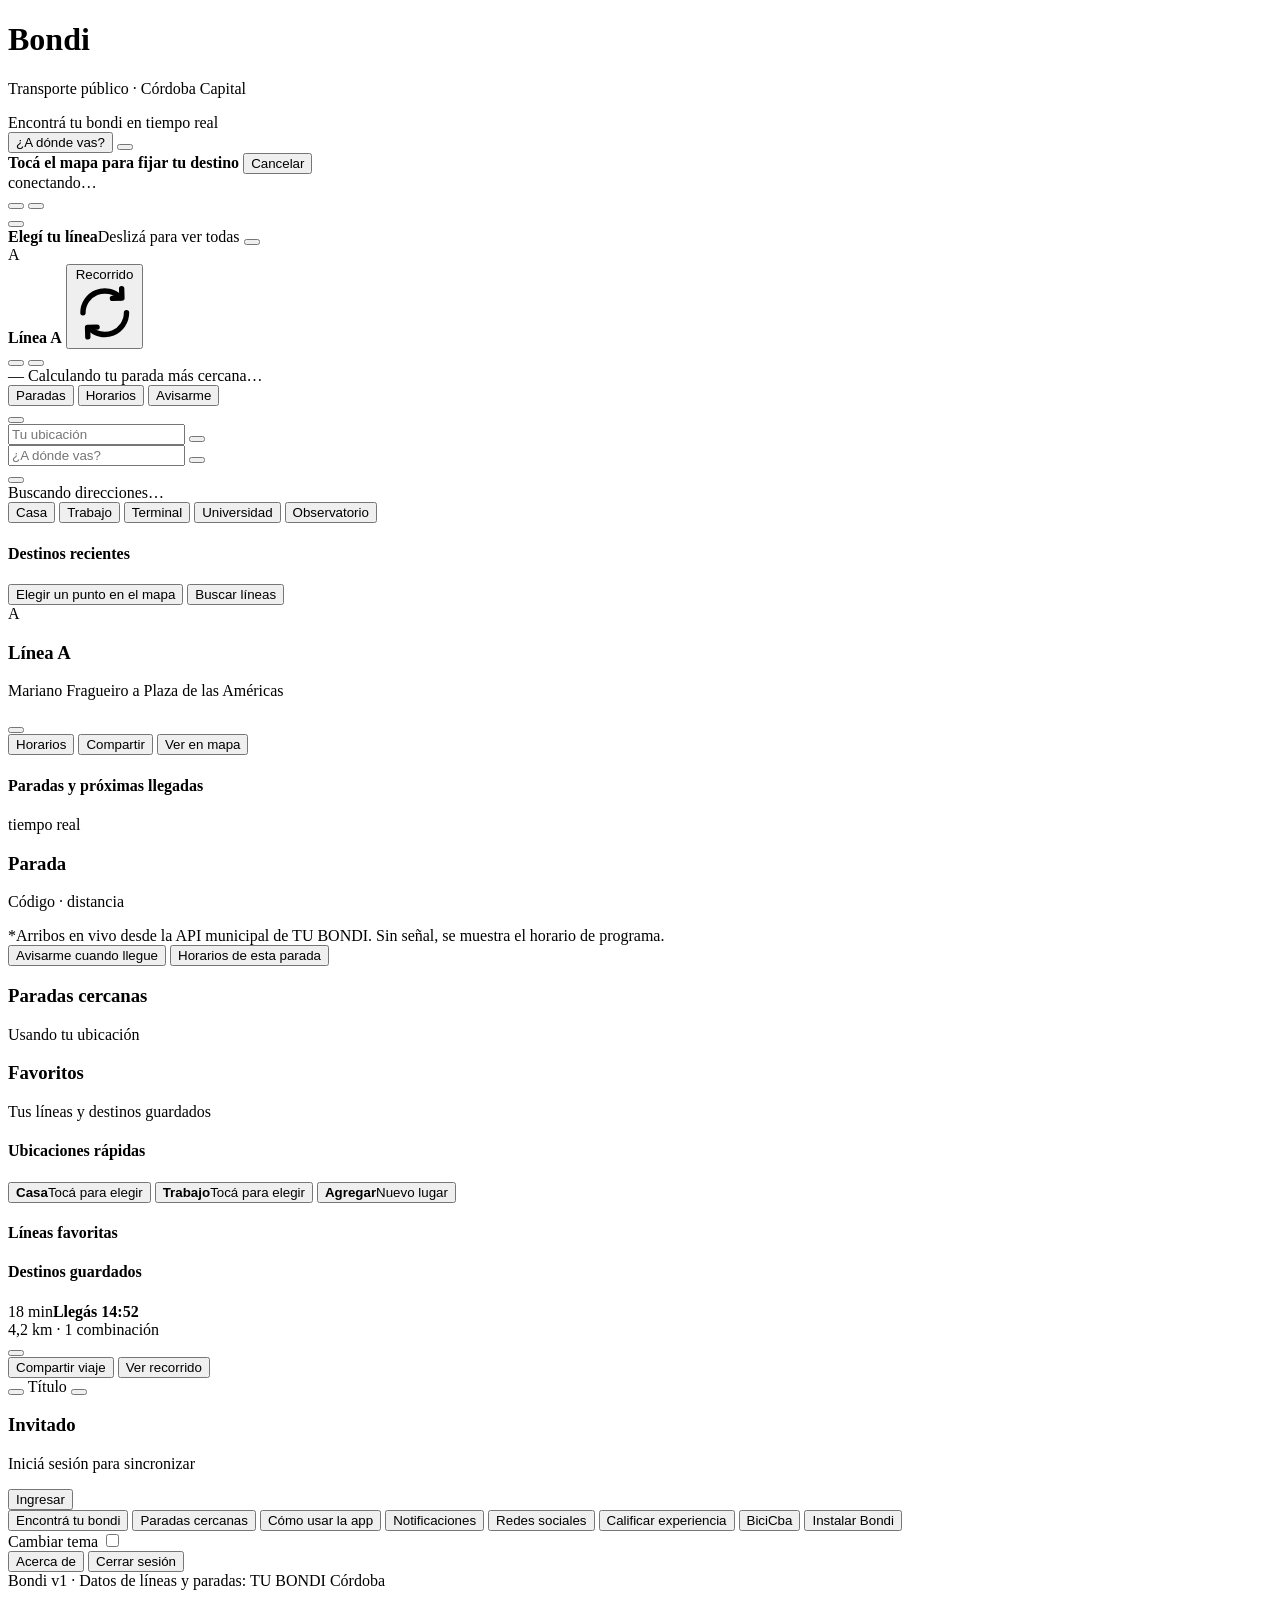
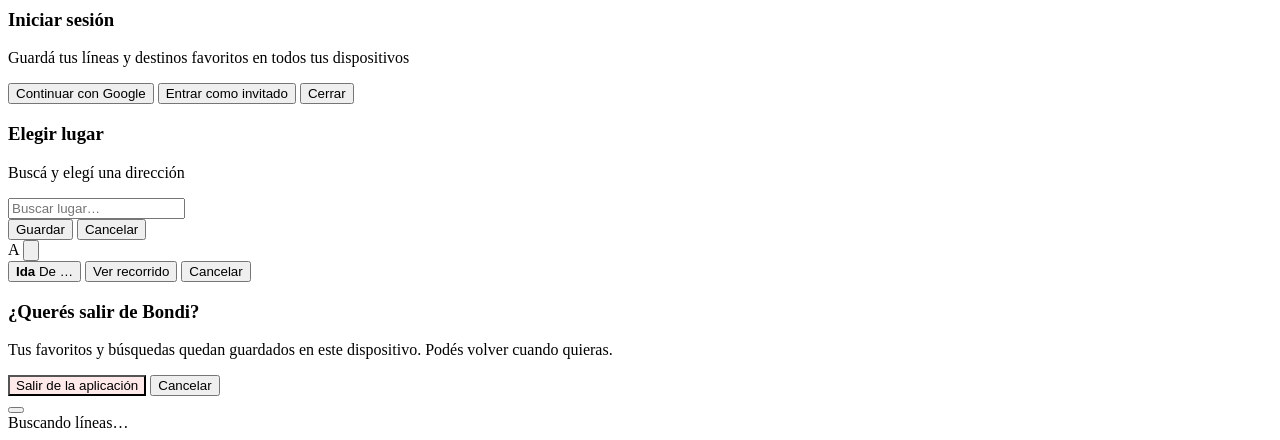
==== index.html @ bfb5b398 "feat: mejora claridad de recorridos en vivo y badge de estado" ====
<!DOCTYPE html>
<html lang="es">
<head>
<meta charset="utf-8">
<meta name="viewport" content="width=device-width,initial-scale=1,maximum-scale=1,user-scalable=no,viewport-fit=cover">
<meta name="theme-color" content="#33CCFF">
<meta name="description" content="Bondi · Transporte público de Córdoba Capital: líneas, paradas, próximos arribos, horarios y tráfico en tiempo real.">
<meta name="mobile-web-app-capable" content="yes">
<meta name="apple-mobile-web-app-capable" content="yes">
<meta name="apple-mobile-web-app-status-bar-style" content="black-translucent">
<title>Bondi · Transporte Público de Córdoba</title>
<link rel="icon" href="logo.svg" type="image/svg+xml">
<link rel="apple-touch-icon" href="icons/apple-touch-icon.png">
<link rel="manifest" href="manifest.webmanifest">
<link rel="preconnect" href="https://fonts.googleapis.com">
<link rel="preconnect" href="https://fonts.gstatic.com" crossorigin>
<link href="https://fonts.googleapis.com/css2?family=Poppins:ital,wght@0,400;0,500;0,600;0,700;1,500&display=swap" rel="stylesheet">
<link rel="stylesheet" href="vendor/leaflet.css">
<link rel="stylesheet" href="style.css?v=188">
</head>
<body>

<!-- ===================== SPLASH ===================== -->
<div id="splash">
  <div class="splash-in">
    <div class="splash-logo" id="splashLogo"></div>
    <h1>Bondi</h1>
    <p>Transporte público · Córdoba Capital</p>
    <div class="dots"><span></span><span></span><span></span></div>
  </div>
  <div class="splash-foot">Encontrá tu bondi en tiempo real</div>
</div>

<!-- ===================== APP ===================== -->
<div id="app" class="hidden">
  <div id="map"></div>

  <!-- barra superior -->
  <header id="topbar">
    <button id="searchPill" class="pill" type="button">
      <span class="ico" data-ico="search"></span>
      <span class="pill-txt">¿A dónde vas?</span>
      <span class="pill-mic ico" data-ico="mic"></span>
    </button>
    <button id="btnProfile" class="round-btn" type="button" aria-label="Perfil y menú"></button>
  </header>

  <!-- banner ETA / navegación -->
  <div id="etaBar" class="hidden"></div>
  <!-- banner de avisos de llegada (estilo Didi/Uber) -->
  <div id="watchBar" class="hidden" data-state="wait"></div>

  <!-- aviso: modo elegir punto en el mapa -->
  <div id="pickHint" class="hidden">
    <span class="ico" data-ico="pin"></span>
    <b>Tocá el mapa para fijar tu destino</b>
    <button id="pickCancel" type="button">Cancelar</button>
  </div>

  <!-- controles flotantes del mapa -->
  <div id="mapCtl">
    <div id="liveBadge" class="live-badge off" data-on="0" aria-live="polite"><span class="lb-dot"></span>conectando…</div>
    <button class="fab" id="btnLocate" type="button" title="Mi ubicación"><span class="ico" data-ico="locate"></span></button>
    <button class="fab" id="btnFav" type="button" title="Favoritos"><span class="ico" data-ico="heart"></span></button>
  </div>

  <!-- líneas -->
  <button id="linesFab" type="button" title="Líneas"><span class="ico" data-ico="bus"></span></button>

  <!-- tira flotante de líneas (circulitos desplazables) -->
  <div id="lineStrip" class="hidden">
    <div class="strip-top"><b>Elegí tu línea</b><span>Deslizá para ver todas</span>
      <button id="stripClose" type="button" title="Cerrar"><span class="ico" data-ico="close"></span></button>
    </div>
    <div class="strip-scroll" id="stripScroll"></div>
  </div>

  <!-- tarjeta chica del recorrido elegido -->
  <div id="lineCard" class="hidden">
    <div class="lcard-top">
      <span class="lcard-badge" id="lcBadge">A</span>
      <div class="lcard-txt">
        <b id="lcName">Línea A</b>
        <button class="lcard-dir" id="lcFlip" type="button" title="Cambiar el sentido del recorrido">
          <span id="lcDir">Recorrido</span>
          <svg class="flip-ico" viewBox="0 0 24 24" fill="none" stroke="currentColor" stroke-width="2.1" stroke-linecap="round" stroke-linejoin="round" aria-hidden="true"><path d="M20.5 12a8.5 8.5 0 0 1-14.6 5.9"/><path d="M3.5 12a8.5 8.5 0 0 1 14.6-5.9"/><polyline points="18.6 2.6 18.7 6.3 15 6.4"/><polyline points="5.4 21.4 5.3 17.7 9 17.6"/></svg>
        </button>
      </div>
      <div class="lcard-map" id="lcMap" aria-hidden="true"></div>
      <button class="star-btn" id="lcFav" type="button" title="Favorito"><span class="ico" data-ico="star"></span></button>
      <button class="lcard-x" id="lcClose" type="button" title="Cerrar"><span class="ico" data-ico="close"></span></button>
    </div>
    <div class="lcard-eta">
      <span class="eta-pill" id="lcEtaPill">—</span>
      <span id="lcEtaTxt">Calculando tu parada más cercana…</span>
    </div>
    <div class="lcard-acts">
      <button class="btn ghost" id="lcStops" type="button"><span class="ico" data-ico="stop"></span>Paradas</button>
      <button class="btn ghost" id="lcSched" type="button"><span class="ico" data-ico="clock"></span>Horarios</button>
      <button class="btn primary" id="lcWatch" type="button"><span class="ico" data-ico="bell"></span>Avisarme</button>
    </div>
  </div>

  <!-- panel de contenido a pantalla completa -->
  <div id="panel">
    <div id="panelBar">
      <button id="panelBack" type="button" title="Volver"><span class="ico" data-ico="back"></span></button>
    </div>
    <div id="views">

      <!-- ---------- BUSCAR (origen / destino) ---------- -->
      <div class="view hidden" id="v-search">
        <div class="ab-box">
          <div class="ab-rows">
            <div class="ab-row" data-k="a">
              <span class="ab-dot a"></span>
              <input id="inpA" type="text" autocomplete="off" placeholder="Tu ubicación" value="">
              <button class="ab-clear" type="button" data-clear="a"><span class="ico" data-ico="close"></span></button>
            </div>
            <div class="ab-row" data-k="b">
              <span class="ab-dot b"></span>
              <input id="inpB" type="text" autocomplete="off" placeholder="¿A dónde vas?">
              <button class="ab-clear" type="button" data-clear="b"><span class="ico" data-ico="close"></span></button>
            </div>
          </div>
          <button id="btnSwap" class="ab-swap" type="button" title="Invertir"><span class="ico" data-ico="swap"></span></button>
        </div>
        <div class="geo-status hidden" id="geoStatus"><i></i><span id="geoStatusTxt">Buscando direcciones…</span></div>
        <div class="quick-places" id="quickPlaces">
          <button type="button" class="qp" data-place="casa"><span class="qp-ico" data-ico="home"></span>Casa</button>
          <button type="button" class="qp" data-place="trabajo"><span class="qp-ico" data-ico="work"></span>Trabajo</button>
          <button type="button" class="qp" data-place="terminal"><span class="qp-ico" data-ico="bus"></span>Terminal</button>
          <button type="button" class="qp" data-place="univ"><span class="qp-ico" data-ico="school"></span>Universidad</button>
          <button type="button" class="qp" data-place="obs"><span class="qp-ico" data-ico="star"></span>Observatorio</button>
        </div>
        <div class="sec-h" id="searchListTitle"><h4>Destinos recientes</h4></div>
        <div class="list" id="searchList"></div>
        <div id="searchResults" class="results hidden"></div>
        <div class="search-foot">
          <button id="btnPickMap" class="btn soft wide" type="button"><span class="ico" data-ico="pin"></span>Elegir un punto en el mapa</button>
          <button id="btnDoSearch" class="btn primary big" type="button"><span class="ico" data-ico="search"></span>Buscar líneas</button>
        </div>
      </div>

      <!-- ---------- DETALLE DE LÍNEA ---------- -->
      <div class="view hidden" id="v-line">
        <div class="line-hero">
          <div class="line-badge big" id="lhBadge">A</div>
          <div class="line-hero-t">
            <h3 id="lhName">Línea A</h3>
            <p id="lhRoute">Mariano Fragueiro a Plaza de las Américas</p>
          </div>
          <button class="star-btn" id="lhFav" type="button"><span class="ico" data-ico="star"></span></button>
        </div>
        <div class="seg" id="lhSeg"></div>
        <div class="line-stats" id="lhStats"></div>
        <div class="line-actions">
          <button class="btn ghost" type="button" data-open="sched"><span class="ico" data-ico="clock"></span>Horarios</button>
          <button class="btn ghost" id="btnShareLine" type="button"><span class="ico" data-ico="share"></span>Compartir</button>
          <button class="btn ghost" id="btnCenterLine" type="button"><span class="ico" data-ico="locate"></span>Ver en mapa</button>
        </div>
        <div class="sec-h"><h4>Paradas y próximas llegadas</h4><span class="hint" id="lhHint">tiempo real</span></div>
        <div class="list" id="lhStops"></div>
      </div>

      <!-- ---------- PRÓXIMOS ARRIBOS / PARADA ---------- -->
      <div class="view hidden" id="v-stop">
        <div class="stop-hero">
          <div class="stop-ico" data-ico="stop"></div>
          <div><h3 id="stopName">Parada</h3><p id="stopMeta">Código · distancia</p></div>
        </div>
        <div class="list" id="stopArrivals"></div>
        <div class="note">*Arribos en vivo desde la API municipal de TU BONDI. Sin señal, se muestra el horario de programa.</div>
        <div class="line-actions">
          <button class="btn primary" id="btnWatchStop" type="button"><span class="ico" data-ico="bell"></span>Avisarme cuando llegue</button>
          <button class="btn ghost" id="btnStopSched" type="button"><span class="ico" data-ico="clock"></span>Horarios de esta parada</button>
        </div>
      </div>

      <!-- ---------- CERCA MÍO ---------- -->
      <div class="view hidden" id="v-nearby">
        <div class="view-head">
          <div class="vh-title"><span class="ico" data-ico="locate"></span><h3>Paradas cercanas</h3></div>
          <p class="sub" id="nearbySub">Usando tu ubicación</p>
        </div>
        <div class="list" id="nearbyList"></div>
      </div>

      <!-- ---------- FAVORITOS ---------- -->
      <div class="view hidden" id="v-fav">
        <div class="view-head">
          <div class="vh-title"><span class="ico" data-ico="heart"></span><h3>Favoritos</h3></div>
          <p class="sub">Tus líneas y destinos guardados</p>
        </div>
        <div class="sec-h"><h4>Ubicaciones rápidas</h4></div>
        <div class="spots" id="favSpots">
          <button class="spot" type="button" data-spot="casa">
            <span class="sp-ico" data-ico="home"></span><b>Casa</b><span id="spotCasaTxt">Tocá para elegir</span>
          </button>
          <button class="spot" type="button" data-spot="trabajo">
            <span class="sp-ico" data-ico="work"></span><b>Trabajo</b><span id="spotTrabajoTxt">Tocá para elegir</span>
          </button>
          <button class="spot add" type="button" data-spot="add">
            <span class="sp-ico" data-ico="plus"></span><b>Agregar</b><span>Nuevo lugar</span>
          </button>
        </div>
        <div class="sec-h"><h4>Líneas favoritas</h4></div>
        <div class="list" id="favLines"></div>
        <div class="sec-h"><h4>Destinos guardados</h4></div>
        <div class="list" id="favPlaces"></div>
      </div>

      <!-- ---------- NAVEGACIÓN / INDICACIONES ---------- -->
      <div class="view hidden" id="v-trip">
        <div class="trip-hero">
          <div class="trip-eta"><span id="tripEta">18 min</span><b id="tripClock">Llegás 14:52</b></div>
          <div class="trip-meta" id="tripMeta">4,2 km · 1 combinación</div>
          <button class="trip-close" id="btnEndTrip" type="button"><span class="ico" data-ico="close"></span></button>
        </div>
        <div class="list" id="tripSteps"></div>
        <div class="line-actions">
          <button class="btn ghost" id="btnShareTrip" type="button"><span class="ico" data-ico="share"></span>Compartir viaje</button>
          <button class="btn ghost" id="btnTripAll" type="button"><span class="ico" data-ico="map"></span>Ver recorrido</button>
        </div>
      </div>

    </div>
  </div>
</div>

<!-- ===================== PÁGINA COMPLETA (submenús) ===================== -->
<div id="page" class="hidden">
  <div id="pageHead">
    <button id="pageBack" type="button"><span class="ico" data-ico="back"></span></button>
    <span id="pageTitle">Título</span>
    <button id="pageAction" class="hidden" type="button"></button>
  </div>
  <div id="pageBody"></div>
</div>

<!-- ===================== MENÚ / PERFIL ===================== -->
<div class="overlay hidden" id="menuOverlay"></div>
<section class="o-sheet hidden" id="menuSheet">
  <div class="o-handle"><span></span></div>
  <div class="profile">
    <div class="profile-ava" id="profileAva"></div>
    <div class="profile-t"><h3 id="profileName">Invitado</h3><p id="profileMail">Iniciá sesión para sincronizar</p></div>
    <button class="btn soft" id="btnLogin" type="button">Ingresar</button>
  </div>
  <div class="menu-list">
    <button class="m-item" type="button" data-open="lines"><span class="m-ico" data-ico="bus"></span>Encontrá tu bondi<span class="ico chev" data-ico="chevron"></span></button>
    <button class="m-item" type="button" data-open="nearby"><span class="m-ico" data-ico="locate"></span>Paradas cercanas<span class="ico chev" data-ico="chevron"></span></button>
    <button class="m-item" type="button" data-open="howto"><span class="m-ico" data-ico="info"></span>Cómo usar la app<span class="ico chev" data-ico="chevron"></span></button>
    <button class="m-item" type="button" data-open="notif"><span class="m-ico" data-ico="bell"></span>Notificaciones<span class="m-badge hidden" id="menuNotifDot"></span><span class="ico chev" data-ico="chevron"></span></button>
    <button class="m-item" type="button" data-open="social"><span class="m-ico" data-ico="like"></span>Redes sociales<span class="ico chev" data-ico="chevron"></span></button>
    <button class="m-item" type="button" data-open="rate"><span class="m-ico" data-ico="star"></span>Calificar experiencia<span class="ico chev" data-ico="chevron"></span></button>
    <button class="m-item" type="button" data-open="bici"><span class="m-ico" data-ico="bike"></span>BiciCba<span class="ico chev" data-ico="chevron"></span></button>
    <button class="m-item" type="button" data-open="install"><span class="m-ico" data-ico="download"></span>Instalar Bondi<span class="ico chev" data-ico="chevron"></span></button>
    <div class="m-item static"><span class="m-ico" data-ico="moon"></span>Cambiar tema
      <label class="switch"><input type="checkbox" id="tglDark"><span class="track"><span class="knob"></span></span></label>
    </div>
    <button class="m-item" type="button" data-open="about"><span class="m-ico" data-ico="info"></span>Acerca de<span class="ico chev" data-ico="chevron"></span></button>
    <button class="m-item danger" type="button" id="btnLogout"><span class="m-ico" data-ico="logout"></span>Cerrar sesión</button>
  </div>
  <div class="menu-foot">Bondi <span id="appVersion">v1</span> · Datos de líneas y paradas: TU BONDI Córdoba</div>
</section>

<!-- ===================== LOGIN ===================== -->
<div class="modal-wrap hidden" id="loginModal">
  <div class="modal">
    <div class="modal-ava" id="loginAva"></div>
    <h3>Iniciar sesión</h3>
    <p class="muted">Guardá tus líneas y destinos favoritos en todos tus dispositivos</p>
    <button class="btn google" id="btnGoogle" type="button"><span class="glogo"></span>Continuar con Google</button>
    <button class="btn ghost wide" id="btnGuest" type="button">Entrar como invitado</button>
    <button class="btn-text" data-close-modal="loginModal" type="button">Cerrar</button>
  </div>
</div>

<!-- ===================== ELEGIR LUGAR (CASA / TRABAJO / +) ===================== -->
<div class="modal-wrap hidden" id="spotModal">
  <div class="modal">
    <h3 id="spotTitle">Elegir lugar</h3>
    <p class="muted" id="spotSub">Buscá y elegí una dirección</p>
    <input id="spotInput" class="field" type="text" placeholder="Buscar lugar…" autocomplete="off">
    <div class="list spot-list" id="spotList"></div>
    <button class="btn primary wide" id="spotSave" type="button">Guardar</button>
    <button class="btn ghost wide" id="spotCancel" type="button">Cancelar</button>
  </div>
</div>

<!-- ===================== SENTIDO DEL RECORRIDO (IDA / VUELTA) ===================== -->
<div class="modal-wrap hidden" id="dirModal">
  <div class="modal dir-modal">
    <div class="dir-top">
      <span class="dir-badge" id="dirBadge">A</span>
      <button class="dir-flip" id="dirFlip" type="button" title="Cambiar el sentido del recorrido" aria-label="Cambiar el sentido del recorrido">
        <svg viewBox="0 0 24 24" fill="none" stroke="currentColor" stroke-width="2.1" stroke-linecap="round" stroke-linejoin="round"><path d="M20.5 12a8.5 8.5 0 0 1-14.6 5.9"/><path d="M3.5 12a8.5 8.5 0 0 1 14.6-5.9"/><polyline points="18.6 2.6 18.7 6.3 15 6.4"/><polyline points="5.4 21.4 5.3 17.7 9 17.6"/></svg>
      </button>
    </div>
    <button class="dir-sense" id="dirSense" type="button" data-dir="0">
      <span class="ds-in" id="dirSenseIn">
        <b class="ds-t" id="dsT">Ida</b>
        <span class="ds-r" id="dsR"><span class="ds-l" id="dsR1">De …</span><span class="ds-l" id="dsR2"></span></span>
        <span class="ds-m" id="dsM"></span>
      </span>
    </button>
    <button class="btn primary wide" id="dirGo" type="button" data-dir="0">Ver recorrido</button>
    <button class="btn ghost wide" id="dirCancel" type="button">Cancelar</button>
  </div>
</div>

<!-- ===================== CONFIRMAR SALIDA ===================== -->
<div class="modal-wrap hidden" id="exitModal">
  <div class="modal">
    <div class="modal-ava" id="exitAva"></div>
    <h3>¿Querés salir de Bondi?</h3>
    <p class="muted">Tus favoritos y búsquedas quedan guardados en este dispositivo. Podés volver cuando quieras.</p>
    <button class="btn wide" id="btnExitYes" type="button" style="background:rgba(255,75,75,.12);color:var(--red)">Salir de la aplicación</button>
    <button class="btn primary wide" id="btnExitNo" type="button">Cancelar</button>
  </div>
</div>

<!-- ===================== POPUP DEL MAPA ===================== -->
<div id="mapPopup" class="hidden"></div>

<!-- ===================== TOASTS / PUSH ===================== -->
<div id="toasts"></div>
<div id="push" class="hidden">
  <div class="push-ico" data-ico="bell"></div>
  <div class="push-b"><b id="pushTitle"></b><span id="pushText"></span></div>
  <button id="pushClose" type="button"><span class="ico" data-ico="close"></span></button>
</div>

<!-- ===================== LOADER ===================== -->
<div id="loader" class="hidden"><div class="spin"></div><span id="loaderTxt">Buscando líneas…</span></div>

<script src="vendor/leaflet.js"></script>
<script src="data.js?v=188"></script>
<script src="core.js?v=188"></script>
<script src="bici.js?v=188"></script>
<script src="views.js?v=188"></script>
<script src="main.js?v=188"></script>
</body>
</html>
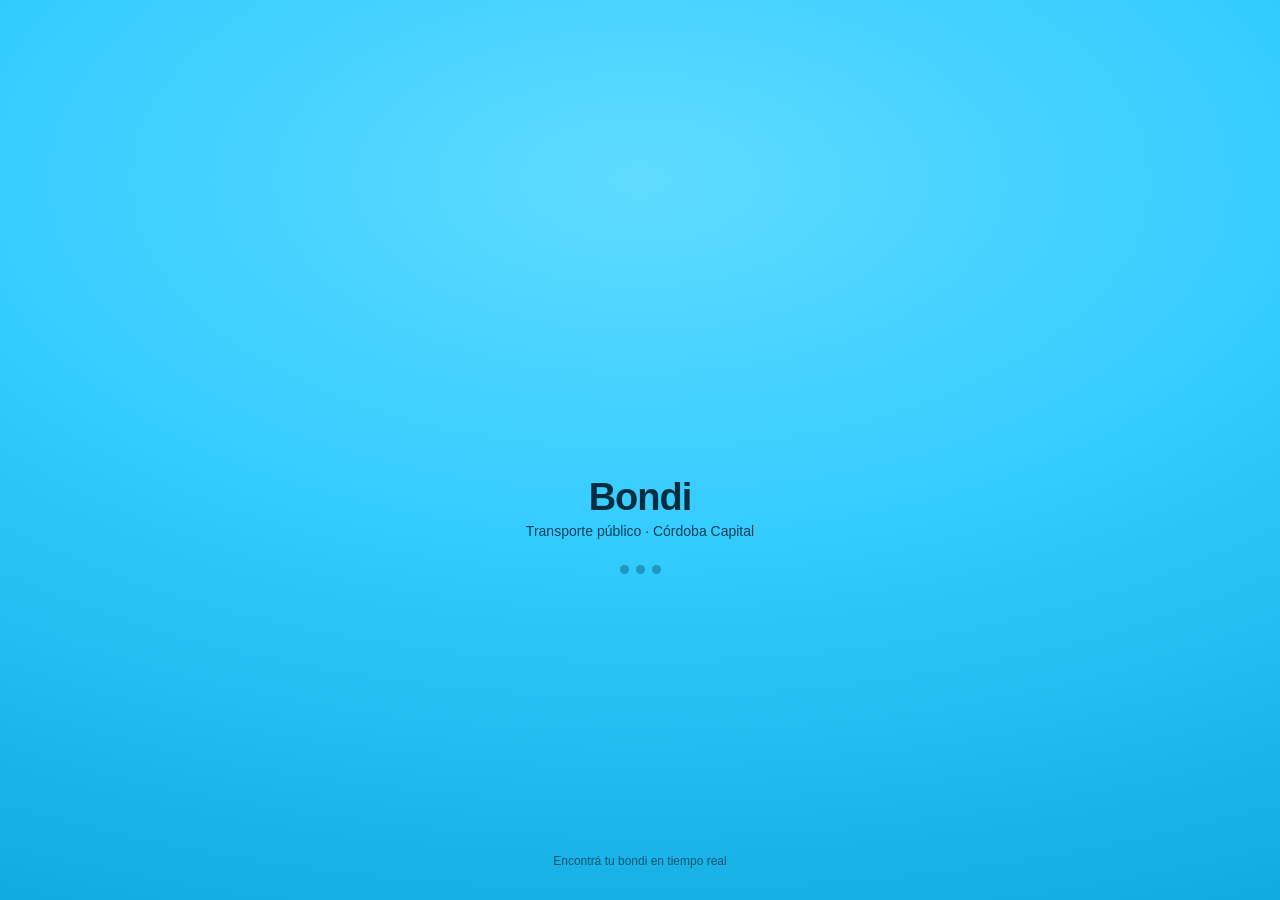
==== commit 4dffcaeb: "feat: families en selector y mejora lectura direccion linea" ====
--- a/index.html
+++ b/index.html
@@ -16,7 +16,7 @@
 <link rel="preconnect" href="https://fonts.gstatic.com" crossorigin>
 <link href="https://fonts.googleapis.com/css2?family=Poppins:ital,wght@0,400;0,500;0,600;0,700;1,500&display=swap" rel="stylesheet">
 <link rel="stylesheet" href="vendor/leaflet.css">
-<link rel="stylesheet" href="style.css?v=188">
+<link rel="stylesheet" href="style.css?v=189">
 </head>
 <body>
 
@@ -336,10 +336,10 @@
 <div id="loader" class="hidden"><div class="spin"></div><span id="loaderTxt">Buscando líneas…</span></div>
 
 <script src="vendor/leaflet.js"></script>
-<script src="data.js?v=188"></script>
-<script src="core.js?v=188"></script>
-<script src="bici.js?v=188"></script>
-<script src="views.js?v=188"></script>
-<script src="main.js?v=188"></script>
+<script src="data.js?v=189"></script>
+<script src="core.js?v=189"></script>
+<script src="bici.js?v=189"></script>
+<script src="views.js?v=189"></script>
+<script src="main.js?v=189"></script>
 </body>
 </html>
--- a/style.css
+++ b/style.css
@@ -0,0 +1,789 @@
+/* =========================================================
+   Bondi · transporte público de Córdoba Capital
+   interfaz clara, redondeada y alegre
+   ========================================================= */
+
+:root{
+  --blue:#33CCFF;
+  --blue-600:#16BEEE;
+  --blue-700:#0FA6D8;
+  --blue-tint:#E6F9FF;
+  --on-blue:#062B3B;
+  --navy:#12212E;
+  --navy-2:#4C5D6B;
+  --muted:#8A97A3;
+  --bg:#FFFFFF;
+  --bg-2:#F3F6F8;
+  --bg-3:#E9EEF2;
+  --line:#E4EAEF;
+  --orange:#FF8A1E;
+  --orange-2:#FF6B00;
+  --green:#27C171;
+  --red:#FF4B4B;
+  --amber:#FFB800;
+  --shadow-1:0 2px 10px rgba(11,35,52,.10);
+  --shadow-2:0 10px 30px rgba(11,35,52,.18);
+  --shadow-3:0 18px 50px rgba(11,35,52,.26);
+  --r-lg:24px;
+  --r-md:18px;
+  --r-sm:12px;
+  --top-h:60px;
+  --font:'Poppins',-apple-system,BlinkMacSystemFont,'Segoe UI',Roboto,sans-serif;
+}
+body.dark{
+  --blue-tint:#0E2E3D;
+  --navy:#EAF3F8;
+  --navy-2:#A5B6C4;
+  --muted:#7B8B99;
+  --bg:#131C25;
+  --bg-2:#1A2531;
+  --bg-3:#22303D;
+  --line:#26333F;
+  --shadow-1:0 2px 10px rgba(0,0,0,.45);
+  --shadow-2:0 10px 30px rgba(0,0,0,.55);
+  --shadow-3:0 18px 50px rgba(0,0,0,.6);
+}
+
+*{box-sizing:border-box;-webkit-tap-highlight-color:transparent}
+html,body{height:100%;margin:0;padding:0;overscroll-behavior:none}
+body{
+  font-family:var(--font);
+  background:var(--bg-2);
+  color:var(--navy);
+  -webkit-font-smoothing:antialiased;
+  user-select:none;
+  overflow:hidden;
+}
+button,input,textarea,select{font-family:inherit;color:inherit}
+button{border:0;background:none;cursor:pointer;padding:0}
+.hidden{display:none!important}
+.ico{display:inline-flex;align-items:center;justify-content:center}
+.ico svg{width:100%;height:100%;display:block}
+h1,h2,h3,h4,p{margin:0}
+::-webkit-scrollbar{width:0;height:0}
+
+/* ============================ SPLASH ============================ */
+#splash{
+  position:fixed;inset:0;z-index:9000;
+  background:radial-gradient(120% 90% at 50% 20%,#5FDBFF 0%,#33CCFF 45%,#0FA9DE 100%);
+  display:flex;flex-direction:column;align-items:center;justify-content:center;
+  color:#04283A;transition:opacity .5s ease,visibility .5s;
+}
+#splash.off{opacity:0;visibility:hidden}
+.splash-in{text-align:center;animation:pop .6s cubic-bezier(.2,1.2,.3,1)}
+.splash-logo{width:132px;height:132px;margin:0 auto 18px;filter:drop-shadow(0 12px 24px rgba(0,50,80,.35));animation:float 2.6s ease-in-out infinite}
+.splash-logo svg{width:100%;height:100%}
+.splash-in h1{font-size:38px;font-weight:700;letter-spacing:-1px;color:#052D40}
+.splash-in p{font-size:14px;font-weight:500;opacity:.85;margin-top:4px}
+.dots{display:flex;gap:7px;justify-content:center;margin-top:26px}
+.dots span{width:9px;height:9px;border-radius:50%;background:#04364D;opacity:.35;animation:bounce 1.1s infinite}
+.dots span:nth-child(2){animation-delay:.15s}
+.dots span:nth-child(3){animation-delay:.3s}
+.splash-foot{position:absolute;bottom:calc(32px + env(safe-area-inset-bottom,0px));font-size:12px;font-weight:500;color:#04364D;opacity:.75}
+@keyframes bounce{0%,60%,100%{transform:translateY(0);opacity:.35}30%{transform:translateY(-9px);opacity:1}}
+@keyframes pop{from{transform:scale(.85);opacity:0}to{transform:scale(1);opacity:1}}
+@keyframes float{0%,100%{transform:translateY(0) rotate(-1deg)}50%{transform:translateY(-9px) rotate(1deg)}}
+
+/* ============================ MAPA ============================ */
+#app{position:fixed;inset:0;overflow:hidden}
+#map{position:absolute;inset:0;background:#E9E5DC;z-index:1;transition:filter .3s}
+body.dark #map{background:#0E141B}
+.leaflet-container{font-family:var(--font);background:#E9E5DC;outline:none}
+body.dark .leaflet-container{background:#0E141B}
+.leaflet-control-attribution{
+  font-size:9px!important;background:rgba(255,255,255,.72)!important;color:#66757f!important;
+  padding:1px 6px!important;border-radius:8px 0 0 0;backdrop-filter:blur(4px)
+}
+body.dark .leaflet-control-attribution{background:rgba(12,18,25,.72)!important;color:#7d8b97!important}
+.leaflet-control-attribution a{color:#4a5a68!important}
+
+/* ---- marcadores ---- */
+.mk{display:flex;align-items:center;justify-content:center;position:relative}
+/* position:absolute (NO relative): Leaflet posiciona el ícono con
+   transform desde el canto superior-izquierdo; si es relative entra en el
+   flujo del panel y se apila con los demás bondis, corriéndolos de a
+   17px cada uno. `.leaflet-marker-icon` ya declara absolute; lo repetimos
+   acá porque style.css se carga después y ganaría la especificidad. */
+.mk-bus{
+  width:34px;height:34px;border-radius:50%;
+  border:2.5px solid #fff;box-shadow:0 4px 10px rgba(6,30,45,.35);
+  display:flex;align-items:center;justify-content:center;position:absolute;left:0;top:0
+}
+.mk-bus .bwrap{
+  position:absolute;inset:0;border-radius:50%;display:flex;align-items:center;justify-content:center
+}
+.mk-bus .rot{width:20px;height:20px;display:block;transition:transform .5s linear}
+.mk-bus .rot svg{width:20px;height:20px;display:block}
+.mk-bus .blabel{
+  position:absolute;top:-9px;right:-14px;background:#fff;color:#12212E;
+  font-size:10px;font-weight:700;line-height:1;padding:3px 5px;border-radius:7px;
+  box-shadow:0 2px 6px rgba(6,30,45,.28);white-space:nowrap;border:1.5px solid #EDF1F4
+}
+.mk-bus .dem{
+  position:absolute;bottom:-9px;left:50%;transform:translateX(-50%);
+  font-size:10px;font-weight:700;color:#fff;padding:1.5px 5px;border-radius:7px;
+  box-shadow:0 2px 5px rgba(6,30,45,.3);white-space:nowrap;display:none
+}
+.mk-stop{
+  width:20px;height:20px;border-radius:50%;background:#fff;border:4px solid var(--c,#009EE2);
+  box-shadow:0 2px 6px rgba(6,30,45,.3);position:relative
+}
+.mk-stop.sel{border-color:#12212E;transform:scale(1.15)}
+.mk-stop .ord{
+  position:absolute;inset:0;display:flex;align-items:center;justify-content:center;
+  font-size:9px;font-weight:700;color:#12212E
+}
+.mk-user{width:26px;height:26px;position:absolute;left:0;top:0}
+.mk-user .dot{position:absolute;inset:5px;border-radius:50%;background:#1B8FFF;border:3px solid #fff;box-shadow:0 2px 8px rgba(0,60,120,.5)}
+.mk-user .pulse{position:absolute;inset:-10px;border-radius:50%;background:rgba(27,143,255,.25);animation:pulse 2.2s ease-out infinite}
+@keyframes pulse{0%{transform:scale(.6);opacity:.9}100%{transform:scale(1.7);opacity:0}}
+.mk-flag{width:30px;height:38px;display:flex;align-items:flex-start;justify-content:center;filter:drop-shadow(0 4px 6px rgba(0,0,0,.35))}
+
+/* popup de marcadores */
+.leaflet-popup-content-wrapper{background:transparent!important;box-shadow:none!important;padding:0!important;border-radius:0!important}
+.leaflet-popup-content{margin:0!important;width:auto!important}
+.leaflet-popup-tip{display:none!important}
+.wz-pop{
+  min-width:236px;max-width:270px;background:var(--bg);color:var(--navy);
+  border-radius:18px;box-shadow:var(--shadow-2);overflow:hidden;
+  animation:popIn .22s cubic-bezier(.2,1.2,.3,1);font-family:var(--font)
+}
+@keyframes popIn{from{transform:scale(.85) translateY(8px);opacity:0}to{transform:scale(1);opacity:1}}
+.wz-pop .p-top{display:flex;gap:10px;align-items:center;padding:12px 12px 8px}
+.wz-pop .p-badge{width:38px;height:38px;border-radius:12px;display:flex;align-items:center;justify-content:center;color:#fff;font-weight:700;font-size:15px;flex:none;box-shadow:0 3px 8px rgba(6,30,45,.25)}
+.wz-pop .p-t{flex:1;min-width:0}
+.wz-pop .p-t b{display:block;font-size:14px;line-height:1.2;white-space:nowrap;overflow:hidden;text-overflow:ellipsis}
+.wz-pop .p-t span{font-size:11px;color:var(--muted)}
+.wz-pop .p-close{width:26px;height:26px;border-radius:50%;background:var(--bg-3);display:flex;align-items:center;justify-content:center;color:var(--navy-2);flex:none}
+.wz-pop .p-close svg{width:12px;height:12px}
+.wz-pop .p-arr{border-top:1px solid var(--line);padding:6px 10px}
+.wz-pop .p-arr .row{display:flex;align-items:center;gap:8px;padding:5px 2px}
+.wz-pop .p-arr .row .b{width:30px;height:22px;border-radius:7px;color:#fff;font-size:11px;font-weight:700;display:flex;align-items:center;justify-content:center;flex:none}
+.wz-pop .p-arr .row .t{flex:1;font-size:12px;color:var(--navy-2);white-space:nowrap;overflow:hidden;text-overflow:ellipsis}
+.wz-pop .p-arr .row .m{font-size:13px;font-weight:700}
+.wz-pop .p-foot{display:flex;gap:6px;padding:8px 10px 10px;border-top:1px solid var(--line)}
+.wz-pop .p-foot button{flex:1;height:34px;border-radius:12px;font-size:12px;font-weight:600;background:var(--blue);color:var(--on-blue);display:flex;align-items:center;justify-content:center;gap:5px}
+.wz-pop .p-foot button.ghost{background:var(--bg-3);color:var(--navy)}
+.wz-pop .p-foot svg{width:14px;height:14px}
+.m{color:var(--muted)}
+
+/* ============================ TOP BAR ============================ */
+#topbar{
+  position:absolute;top:0;left:0;right:0;height:calc(var(--top-h) + env(safe-area-inset-top));
+  padding:calc(env(safe-area-inset-top) + 10px) 12px 0;
+  display:flex;gap:10px;align-items:center;z-index:400;pointer-events:none;
+}
+#topbar>*{pointer-events:auto}
+.pill{
+  flex:1;height:44px;background:var(--bg);border-radius:24px;box-shadow:var(--shadow-1);
+  display:flex;align-items:center;gap:9px;padding:0 8px 0 15px;
+  border:1px solid rgba(0,0,0,.04);transition:transform .18s,box-shadow .18s
+}
+.pill:active{transform:scale(.985)}
+.pill .ico{width:19px;height:19px;color:var(--navy-2);flex:none}
+.pill-txt{flex:1;text-align:left;font-size:15px;font-weight:500;color:var(--navy-2);white-space:nowrap;overflow:hidden;text-overflow:ellipsis}
+.pill-mic{width:30px;height:30px;border-radius:50%;background:var(--blue-tint);color:var(--blue-700)!important;padding:7px}
+.round-btn{
+  width:44px;height:44px;border-radius:50%;background:var(--bg);box-shadow:var(--shadow-1);
+  display:flex;align-items:center;justify-content:center;overflow:hidden;flex:none;border:1px solid rgba(0,0,0,.04)
+}
+.round-btn svg{width:44px;height:44px}
+.round-btn .ava-in{width:100%;height:100%;display:flex;align-items:center;justify-content:center}
+
+/* ETA / navegación */
+#etaBar{
+  position:absolute;top:calc(var(--top-h) + env(safe-area-inset-top) + 4px);left:12px;right:12px;z-index:395;
+  background:var(--green);color:#fff;border-radius:16px;box-shadow:var(--shadow-2);
+  padding:10px 14px;display:flex;align-items:center;gap:10px;font-size:13px;font-weight:600;
+  animation:slideDown .3s cubic-bezier(.2,1,.3,1)
+}
+#etaBar b{font-size:17px}
+#etaBar .eta-ic{width:30px;height:30px;border-radius:50%;background:rgba(255,255,255,.25);display:flex;align-items:center;justify-content:center;flex:none}
+#etaBar .eta-ic svg{width:17px;height:17px}
+#etaBar .eta-x{margin-left:auto;width:26px;height:26px;border-radius:50%;background:rgba(0,0,0,.15);display:flex;align-items:center;justify-content:center}
+#etaBar .eta-x svg{width:12px;height:12px}
+@keyframes slideDown{from{transform:translateY(-16px);opacity:0}to{transform:translateY(0);opacity:1}}
+
+/* ============================ CONTROLES MAPA ============================ */
+/* align-items:flex-end: la columna mide lo que el badge (200px) y los botones,
+   si no, se alinean a la izquierda de esa columna y quedan a 168px del borde
+   (en el medio de la pantalla) en vez de pegados al margen derecho. */
+#mapCtl{position:absolute;right:12px;top:calc(var(--top-h) + env(safe-area-inset-top) + 14px);display:flex;flex-direction:column;align-items:flex-end;gap:9px;z-index:390}
+.fab{
+  width:44px;height:44px;border-radius:15px;background:var(--bg);box-shadow:var(--shadow-1);
+  display:flex;align-items:center;justify-content:center;color:var(--navy);position:relative;
+  border:1px solid rgba(0,0,0,.04);transition:transform .15s
+}
+.fab:active{transform:scale(.93)}
+.fab .ico{width:21px;height:21px}
+.fab.on{background:var(--blue);color:var(--on-blue)}
+
+/* badge de estado del feed en vivo */
+.live-badge{
+  align-self:flex-end;max-width:250px;padding:7px 11px;border-radius:14px;
+  background:var(--bg);color:var(--navy);box-shadow:var(--shadow-1);
+  border:1px solid rgba(0,0,0,.04);font-size:11px;font-weight:700;
+  display:flex;align-items:center;gap:7px;white-space:nowrap;cursor:default
+}
+.live-badge .lb-dot{
+  width:8px;height:8px;border-radius:50%;background:var(--green);flex:0 0 auto;
+  animation:lbPulse 1.7s infinite
+}
+.live-badge.off{color:var(--muted)}
+.live-badge.off .lb-dot{background:var(--red);animation:none}
+@keyframes lbPulse{
+  0%{box-shadow:0 0 0 0 rgba(39,193,113,.45)}
+  70%{box-shadow:0 0 0 7px rgba(39,193,113,0)}
+  100%{box-shadow:0 0 0 0 rgba(39,193,113,0)}
+}
+
+/* ============================ PANEL DE CONTENIDO (a pantalla completa) ============================ */
+#panel{
+  position:absolute;left:0;right:0;top:0;bottom:0;
+  background:var(--bg);z-index:440;display:flex;flex-direction:column;overflow:hidden;
+  transform:translateX(100%);visibility:hidden;
+  transition:transform .34s cubic-bezier(.22,.9,.24,1),top .3s cubic-bezier(.22,.9,.24,1),visibility 0s .34s;
+}
+#panel.open{transform:none;visibility:visible;transition:transform .34s cubic-bezier(.22,.9,.24,1),top .3s cubic-bezier(.22,.9,.24,1),visibility 0s}
+body.navigating #panel{top:46%;border-radius:24px 24px 0 0;box-shadow:0 -8px 34px rgba(6,30,52,.18)}
+#panelBar{
+  flex:none;display:flex;align-items:center;height:calc(46px + env(safe-area-inset-top));
+  padding-top:env(safe-area-inset-top);padding-left:8px;padding-right:12px
+}
+#panelBack{
+  width:40px;height:40px;border-radius:14px;display:flex;align-items:center;justify-content:center;
+  color:var(--navy);transition:background .15s,transform .15s
+}
+#panelBack .ico{width:21px;height:21px}
+#panelBack:active{background:var(--bg-3);transform:scale(.94)}
+#views{flex:1;overflow-y:auto;overflow-x:hidden;padding:0 14px calc(18px + env(safe-area-inset-bottom));-webkit-overflow-scrolling:touch;overscroll-behavior:contain}
+.view{animation:viewIn .26s ease}
+@keyframes viewIn{from{opacity:0;transform:translateX(18px)}to{opacity:1;transform:none}}
+
+/* líneas: entran de a una, en horizontal hacia la izquierda */
+#lineStrip .strip-scroll .lc{
+  animation:rowIn .36s cubic-bezier(.2,.9,.25,1) backwards;
+  animation-delay:calc(var(--i,0) * 26ms)
+}
+@keyframes rowIn{from{opacity:0;transform:translateX(46px)}to{opacity:1;transform:none}}
+
+/* ---------- componentes ---------- */
+/* favoritos: ubicaciones rápidas */
+.spots{display:grid;grid-template-columns:repeat(3,1fr);gap:9px;margin-top:2px}
+.spot{
+  background:var(--bg);border:1px solid var(--line);border-radius:16px;padding:11px 6px;
+  display:flex;flex-direction:column;align-items:center;gap:5px;min-width:0;
+  transition:transform .14s,background .14s
+}
+.spot:active{transform:scale(.96);background:var(--bg-2)}
+.sp-ico{width:36px;height:36px;border-radius:12px;background:var(--blue-tint);color:var(--blue-700);display:flex;align-items:center;justify-content:center;flex:none}
+.sp-ico svg{width:18px;height:18px}
+.spot b{font-size:12.5px;font-weight:600;color:var(--navy)}
+.spot>span:last-child{
+  font-size:10px;line-height:1.25;color:var(--muted);max-width:100%;text-align:center;
+  white-space:nowrap;overflow:hidden;text-overflow:ellipsis
+}
+.spot.add{border-style:dashed;background:var(--blue-tint);border-color:transparent}
+.spot.add .sp-ico{background:var(--bg)}
+.spot.add b{color:var(--blue-700)}
+
+.sec{margin-top:16px}
+.sec-h{display:flex;align-items:center;justify-content:space-between;margin:18px 2px 9px}
+.sec-h h4{font-size:13.5px;font-weight:700;letter-spacing:.2px}
+.sec-h .hint{font-size:10.5px;font-weight:600;color:var(--blue-700);background:var(--blue-tint);padding:3px 8px;border-radius:20px}
+.link-btn{font-size:12px;font-weight:600;color:var(--blue-700)}
+
+.list{display:flex;flex-direction:column;gap:8px}
+.row{
+  display:flex;align-items:center;gap:11px;background:var(--bg);border:1px solid var(--line);
+  border-radius:16px;padding:11px 12px;transition:transform .14s,background .14s;cursor:pointer
+}
+.row:active{transform:scale(.985);background:var(--bg-2)}
+.row .r-ico{width:38px;height:38px;border-radius:12px;background:var(--blue-tint);color:var(--blue-700);display:flex;align-items:center;justify-content:center;flex:none}
+.row .r-ico svg{width:19px;height:19px}
+.row .r-b{width:38px;height:30px;border-radius:9px;color:#fff;font-weight:700;font-size:14px;display:flex;align-items:center;justify-content:center;flex:none;box-shadow:0 3px 8px rgba(6,30,45,.18)}
+.row .r-t{flex:1;min-width:0}
+.row .r-t b{display:block;font-size:13.5px;font-weight:600;white-space:nowrap;overflow:hidden;text-overflow:ellipsis}
+.row .r-t span{display:block;font-size:11.5px;color:var(--muted);white-space:nowrap;overflow:hidden;text-overflow:ellipsis}
+.row .r-m{text-align:right;flex:none}
+.row .r-m b{display:block;font-size:14px;font-weight:700}
+.row .r-m span{font-size:10.5px;color:var(--muted)}
+.row .chev{width:16px;height:16px;color:var(--muted);flex:none}
+.eta-pill{font-size:12.5px;font-weight:700;padding:4px 9px;border-radius:20px;white-space:nowrap}
+.eta-g{background:rgba(39,193,113,.14);color:#12A05A}
+.eta-o{background:rgba(255,138,30,.16);color:#D97100}
+.eta-r{background:rgba(255,75,75,.14);color:#E23B3B}
+body.dark .eta-g{background:rgba(39,193,113,.2);color:#4FDD97}
+body.dark .eta-o{background:rgba(255,138,30,.2);color:#FFB05C}
+body.dark .eta-r{background:rgba(255,75,75,.2);color:#FF8080}
+
+
+/* ---------- buscar A/B ---------- */
+.ab-box{position:relative;background:var(--bg-2);border:1px solid var(--line);border-radius:18px;padding:7px 44px 7px 7px;margin-bottom:12px}
+.ab-rows{display:flex;flex-direction:column;gap:6px}
+.ab-row{display:flex;align-items:center;gap:9px;background:var(--bg);border-radius:13px;height:44px;padding:0 8px 0 12px;border:1px solid var(--line)}
+.ab-row:focus-within{border-color:var(--blue);box-shadow:0 0 0 3px rgba(51,204,255,.22)}
+.ab-dot{width:12px;height:12px;border-radius:50%;flex:none;position:relative}
+.ab-dot.a{background:#27C171}
+.ab-dot.b{background:#FF4B4B}
+.ab-dot::after{content:"";position:absolute;left:50%;top:100%;width:2px;height:16px;transform:translateX(-50%);background:var(--bg-3)}
+.ab-row:last-child .ab-dot::after{display:none}
+.ab-row input{flex:1;border:0;outline:0;background:none;font-size:14.5px;font-weight:500;min-width:0}
+.ab-row input::placeholder{color:var(--muted);font-weight:400}
+.geo-status{display:flex;align-items:center;gap:8px;padding:9px 4px 1px;font-size:12px;font-weight:500;color:var(--muted)}
+.geo-status i{width:13px;height:13px;border-radius:50%;border:2px solid var(--line);border-top-color:var(--blue-700);animation:rot .8s linear infinite;flex:none}
+.geo-status span{white-space:nowrap;overflow:hidden;text-overflow:ellipsis}
+.ab-clear{width:24px;height:24px;border-radius:50%;background:var(--bg-3);display:none;align-items:center;justify-content:center;color:var(--navy-2);flex:none}
+.ab-clear .ico{width:11px;height:11px}
+.ab-clear.on{display:flex}
+.ab-swap{position:absolute;right:6px;top:50%;transform:translateY(-50%);width:34px;height:34px;border-radius:12px;background:var(--bg);border:1px solid var(--line);display:flex;align-items:center;justify-content:center;color:var(--blue-700);box-shadow:var(--shadow-1)}
+.ab-swap .ico{width:17px;height:17px}
+.ab-swap:active{transform:translateY(-50%) scale(.92)}
+
+.quick-places{display:flex;gap:7px;overflow-x:auto;margin:0 -14px 4px;padding:2px 14px}
+.qp{display:flex;align-items:center;gap:6px;flex:none;height:36px;padding:0 13px;border-radius:20px;background:var(--bg-2);border:1px solid var(--line);font-size:12.5px;font-weight:600;color:var(--navy-2)}
+.qp .qp-ico{width:16px;height:16px;color:var(--blue-700);display:flex}
+.qp:active{background:var(--bg-3)}
+
+.search-foot{position:sticky;bottom:0;padding:12px 0 4px;background:linear-gradient(180deg,transparent,var(--bg) 34%)}
+.btn{
+  height:44px;border-radius:15px;display:inline-flex;align-items:center;justify-content:center;gap:8px;
+  font-size:14px;font-weight:600;padding:0 16px;transition:transform .14s,filter .14s
+}
+.btn:active{transform:scale(.97)}
+.btn .ico{width:17px;height:17px}
+.btn.primary{background:var(--blue);color:var(--on-blue);box-shadow:0 6px 16px rgba(15,166,216,.35)}
+.btn.big{width:100%;height:50px;font-size:15.5px;border-radius:17px}
+.btn.ghost{background:var(--bg-2);color:var(--navy);border:1px solid var(--line)}
+.btn.soft{background:var(--blue-tint);color:var(--blue-700);height:36px;font-size:13px;border-radius:12px}
+.btn.google{width:100%;background:#fff;color:#1f1f1f;border:1px solid var(--line);box-shadow:var(--shadow-1)}
+.btn.wide{width:100%;margin-top:8px}
+.btn-text{display:block;width:100%;text-align:center;margin-top:12px;font-size:13px;font-weight:600;color:var(--muted)}
+.glogo{width:18px;height:18px;border-radius:50%;background:conic-gradient(#EA4335 0 25%,#FBBC05 0 50%,#34A853 0 75%,#4285F4 0);display:inline-block}
+
+.results{display:flex;flex-direction:column;gap:10px}
+.res-card{
+  background:var(--bg);border:1px solid var(--line);border-radius:18px;padding:12px;cursor:pointer;
+  transition:transform .15s;position:relative;overflow:hidden
+}
+.res-card:active{transform:scale(.985)}
+.res-card.best{border-color:var(--blue);box-shadow:0 6px 18px rgba(15,166,216,.18)}
+.res-top{display:flex;align-items:center;gap:9px;margin-bottom:9px}
+.res-top .rtime{font-size:19px;font-weight:700;letter-spacing:-.4px}
+.res-top .rclock{font-size:11.5px;color:var(--muted);font-weight:500}
+.res-top .rbest{margin-left:auto;font-size:10px;font-weight:700;background:var(--blue);color:var(--on-blue);padding:3px 8px;border-radius:20px;letter-spacing:.4px}
+.res-badges{display:flex;gap:6px;flex-wrap:wrap}
+.res-badge{display:flex;align-items:center;gap:5px;height:26px;padding:0 9px;border-radius:9px;font-size:12.5px;font-weight:700;color:#fff}
+.res-badge.walk{background:var(--bg-2);color:var(--navy-2);font-weight:600}
+.res-badge svg{width:13px;height:13px}
+.res-meta{display:flex;gap:12px;margin-top:9px;font-size:11.5px;color:var(--muted);font-weight:500}
+.res-meta i{font-style:normal;display:flex;align-items:center;gap:4px}
+.res-meta svg{width:13px;height:13px}
+.res-tag{position:absolute;right:-30px;top:12px;background:var(--green);color:#fff;font-size:9.5px;font-weight:700;padding:3px 32px;transform:rotate(38deg)}
+
+/* ---------- líneas ---------- */
+.view-head{padding-top:2px}
+.vh-title{display:flex;align-items:center;gap:9px;margin-bottom:10px}
+.vh-title .ico{width:24px;height:24px;color:var(--blue-700)}
+.vh-title h3{font-size:19px;font-weight:700;letter-spacing:-.3px}
+.sub{font-size:12px;color:var(--muted);margin:-4px 0 10px}
+.field{
+  width:100%;height:44px;border-radius:15px;background:var(--bg-2);border:1px solid var(--line);
+  padding:0 14px;font-size:14px;outline:0
+}
+.field:focus{border-color:var(--blue);box-shadow:0 0 0 3px rgba(51,204,255,.2)}
+.line-chips{display:flex;gap:8px;overflow-x:auto;margin:12px -14px 4px;padding:2px 14px 6px;flex-wrap:nowrap}
+.lc{
+  width:54px;height:54px;border-radius:50%;flex:none;display:flex;align-items:center;justify-content:center;
+  color:#fff;font-weight:700;font-size:15px;border:3px solid transparent;position:relative;
+  box-shadow:0 4px 10px rgba(6,30,45,.16);transition:transform .16s
+}
+.lc:active{transform:scale(.9)}
+.lc.on{border-color:var(--navy);transform:scale(1.08)}
+
+.line-hero{display:flex;align-items:center;gap:12px;margin-top:4px}
+.line-badge{width:54px;height:54px;border-radius:17px;display:flex;align-items:center;justify-content:center;color:#fff;font-weight:700;font-size:20px;flex:none;box-shadow:0 6px 16px rgba(6,30,45,.25)}
+.line-badge.big{width:58px;height:58px;font-size:22px}
+.line-hero-t{flex:1;min-width:0}
+.line-hero-t h3{font-size:18px;font-weight:700;letter-spacing:-.3px}
+.line-hero-t p{font-size:12px;color:var(--muted);line-height:1.35;display:-webkit-box;-webkit-line-clamp:2;-webkit-box-orient:vertical;overflow:hidden}
+.star-btn{width:40px;height:40px;border-radius:14px;background:var(--bg-2);border:1px solid var(--line);display:flex;align-items:center;justify-content:center;color:var(--muted);flex:none}
+.star-btn .ico{width:20px;height:20px}
+.star-btn.on{background:rgba(255,184,0,.16);color:var(--amber);border-color:transparent}
+.seg{display:flex;background:var(--bg-2);border:1px solid var(--line);border-radius:14px;padding:4px;margin-top:13px;gap:4px}
+.seg button{flex:1;height:34px;border-radius:10px;font-size:12.5px;font-weight:600;color:var(--navy-2);transition:.18s}
+.seg button.on{background:var(--bg);color:var(--navy);box-shadow:var(--shadow-1)}
+.line-stats{display:flex;gap:8px;margin-top:11px}
+.stat{flex:1;background:var(--bg-2);border:1px solid var(--line);border-radius:14px;padding:9px 10px}
+.stat b{display:block;font-size:16px;font-weight:700;letter-spacing:-.3px}
+.stat span{font-size:10.5px;color:var(--muted);font-weight:500}
+.stat.live b{color:var(--green)}
+.line-actions{display:flex;gap:8px;margin-top:12px;flex-wrap:wrap}
+.line-actions .btn{flex:1;min-width:110px;height:40px;font-size:12.5px;border-radius:13px}
+
+.stop-row{display:flex;align-items:center;gap:11px;padding:10px 12px;background:var(--bg);border:1px solid var(--line);border-radius:15px;cursor:pointer}
+.stop-row:active{background:var(--bg-2)}
+.stop-n{width:26px;height:26px;border-radius:50%;border:2.5px solid var(--c,#33CCFF);display:flex;align-items:center;justify-content:center;font-size:10.5px;font-weight:700;color:var(--navy-2);flex:none}
+.stop-t{flex:1;min-width:0}
+.stop-t b{display:block;font-size:13px;font-weight:600;white-space:nowrap;overflow:hidden;text-overflow:ellipsis}
+.stop-t span{font-size:11px;color:var(--muted)}
+
+.stop-hero{display:flex;align-items:center;gap:12px;margin-top:4px}
+.stop-ico{width:52px;height:52px;border-radius:17px;background:var(--blue-tint);color:var(--blue-700);display:flex;align-items:center;justify-content:center;flex:none}
+.stop-ico svg{width:26px;height:26px}
+.stop-hero h3{font-size:17.5px;font-weight:700;letter-spacing:-.3px}
+.stop-hero p{font-size:11.5px;color:var(--muted)}
+.note{font-size:10.5px;color:var(--muted);line-height:1.45;margin-top:12px;padding:9px 11px;background:var(--bg-2);border-radius:12px;border:1px dashed var(--line)}
+
+/* ---------- trip / indicaciones ---------- */
+.trip-hero{background:linear-gradient(120deg,#27C171,#12A05A);color:#fff;border-radius:20px;padding:14px 16px;position:relative;box-shadow:0 10px 24px rgba(18,160,90,.32);margin-top:2px}
+.trip-eta{display:flex;align-items:baseline;gap:10px}
+.trip-eta span{font-size:30px;font-weight:700;letter-spacing:-1px}
+.trip-eta b{font-size:14px;font-weight:600;opacity:.95}
+.trip-meta{font-size:12px;opacity:.9;margin-top:2px;font-weight:500}
+.trip-close{position:absolute;top:12px;right:12px;width:30px;height:30px;border-radius:50%;background:rgba(0,0,0,.18);display:flex;align-items:center;justify-content:center;color:#fff}
+.trip-close .ico{width:13px;height:13px}
+.step{display:flex;gap:12px;align-items:flex-start;padding:11px 4px;position:relative}
+.step::before{content:"";position:absolute;left:17px;top:36px;bottom:-8px;width:3px;background:var(--line);border-radius:3px}
+.step:last-child::before{display:none}
+.step .s-ic{width:36px;height:36px;border-radius:12px;display:flex;align-items:center;justify-content:center;flex:none;color:#fff;position:relative;z-index:1}
+.step .s-ic svg{width:19px;height:19px}
+.step .s-t b{display:block;font-size:13.5px;font-weight:600}
+.step .s-t span{display:block;font-size:11.5px;color:var(--muted);margin-top:2px;line-height:1.4}
+.step .s-m{margin-left:auto;font-size:12px;font-weight:700;color:var(--muted);flex:none;padding-top:3px}
+
+/* ============================ BOTÓN FLOTANTE LÍNEAS ============================ */
+#linesFab{
+  position:absolute;right:14px;z-index:430;
+  width:56px;height:56px;border-radius:50%;
+  display:flex;align-items:center;justify-content:center;
+  transition:transform .16s;
+  bottom:calc(18px + env(safe-area-inset-bottom));background:linear-gradient(150deg,#33CCFF,#0FA6D8);color:#fff;box-shadow:0 12px 26px rgba(15,166,216,.42)
+}
+#linesFab .ico{width:26px;height:26px}
+#linesFab:active{transform:scale(.93)}
+
+/* ============================ TIRA DE LÍNEAS / TARJETA / AVISOS ============================ */
+#lineStrip{
+  position:absolute;left:10px;right:82px;bottom:calc(18px + env(safe-area-inset-bottom));z-index:436;
+  background:var(--bg);border:1px solid var(--line);border-radius:22px;box-shadow:var(--shadow-2);
+  padding:9px 0 11px;animation:stripIn .3s cubic-bezier(.2,.9,.25,1)
+}
+@keyframes stripIn{from{opacity:0;transform:translateX(46px)}to{opacity:1;transform:none}}
+.strip-top{display:flex;align-items:center;gap:8px;padding:0 12px 7px}
+.strip-top b{font-size:13px;font-weight:700;letter-spacing:-.2px}
+.strip-top span{font-size:10.5px;color:var(--muted);flex:1}
+#stripClose{width:26px;height:26px;border-radius:50%;background:var(--bg-3);display:flex;align-items:center;justify-content:center;color:var(--navy-2);flex:none}
+#stripClose .ico{width:12px;height:12px}
+.strip-scroll{display:flex;gap:9px;overflow-x:auto;padding:2px 12px 5px;scrollbar-width:none;-webkit-overflow-scrolling:touch;overscroll-behavior-x:contain}
+.strip-scroll::-webkit-scrollbar{display:none}
+.strip-scroll .lc{cursor:pointer}
+
+#lineCard{
+  position:absolute;left:12px;right:12px;bottom:calc(156px + env(safe-area-inset-bottom));z-index:437;
+  background:var(--bg);border:1px solid var(--line);border-radius:22px;box-shadow:var(--shadow-2);
+  padding:11px 12px 12px;animation:cardIn .3s cubic-bezier(.2,.9,.25,1)
+}
+@keyframes cardIn{from{opacity:0;transform:translateY(26px)}to{opacity:1;transform:none}}
+.lcard-top{display:flex;align-items:center;gap:8px}
+.lcard-badge{width:42px;height:42px;border-radius:14px;background:var(--blue-700);color:#fff;font-weight:700;font-size:17px;display:flex;align-items:center;justify-content:center;flex:none;box-shadow:0 5px 14px rgba(6,30,45,.22)}
+.lcard-txt{flex:1;min-width:0}
+.lcard-txt b{display:block;font-size:14.5px;font-weight:700;letter-spacing:-.2px;white-space:nowrap;overflow:hidden;text-overflow:ellipsis}
+.lcard-txt span{display:block;font-size:11.5px;color:var(--muted);white-space:nowrap;overflow:hidden;text-overflow:ellipsis}
+/* "De … a …" tocable: cambia el sentido del recorrido sin abrir ventanas */
+.lcard-dir{
+  display:flex;align-items:center;gap:4px;max-width:100%;
+  background:none;border:0;padding:0;margin:0;font:inherit;font-size:11.5px;
+  color:var(--muted);text-align:left;cursor:pointer
+}
+.lcard-dir .flip-ico{width:12px;height:12px;flex:none;opacity:.7}
+.lcard-dir.hide .flip-ico{display:none}
+.lcard-dir:active{opacity:.6}
+/* dibujo del recorrido del lado derecho de la tarjeta */
+.lcard-map{
+  width:76px;height:46px;flex:none;border-radius:13px;overflow:hidden;
+  background:var(--bg-2);border:1px solid var(--line);padding:4px 5px;
+  display:flex;align-items:center;justify-content:center
+}
+.lcard-map svg{width:100%;height:100%;display:block}
+.lcard-x{width:34px;height:34px;border-radius:12px;background:var(--bg-3);display:flex;align-items:center;justify-content:center;color:var(--navy-2);flex:none}
+.lcard-x .ico{width:15px;height:15px}
+#lcFav{width:36px;height:36px;border-radius:12px}
+#lcFav .ico{width:18px;height:18px}
+.lcard-eta{display:flex;align-items:center;gap:9px;margin-top:10px;background:var(--bg-2);border:1px solid var(--line);border-radius:14px;padding:8px 10px}
+.lcard-eta #lcEtaTxt{font-size:11.5px;color:var(--muted);line-height:1.35}
+.lcard-acts{display:flex;gap:8px;margin-top:10px}
+.lcard-acts .btn{flex:1;height:40px;font-size:12.5px;border-radius:13px;padding:0 6px;margin-top:0}
+.lcard-acts .btn.on,.line-actions .btn.on{background:var(--green);color:#fff;border-color:transparent;box-shadow:0 6px 16px rgba(39,193,113,.35)}
+.geo-h{margin:12px 2px 6px}
+.geo-h h4{font-size:11.5px;font-weight:700;color:var(--blue-700);letter-spacing:.3px;text-transform:uppercase}
+
+/* modal de sentido (ida / vuelta) */
+.dir-modal{text-align:left}
+.dir-top{display:flex;align-items:center;gap:12px;margin-bottom:14px}
+.dir-badge{
+  width:46px;height:46px;border-radius:15px;background:var(--blue-700);color:#fff;font-weight:700;
+  font-size:18px;display:flex;align-items:center;justify-content:center;flex:none;
+  box-shadow:0 7px 18px rgba(6,30,45,.25)
+}
+.dir-flip{
+  margin-left:auto;width:46px;height:46px;border-radius:50%;border:1px solid var(--line);
+  background:var(--bg-2);color:var(--blue-700);display:flex;align-items:center;justify-content:center;
+  flex:none;transition:transform .5s cubic-bezier(.3,1.1,.4,1),background .15s
+}
+.dir-flip svg{width:22px;height:22px;display:block}
+.dir-flip:active{background:var(--bg-3);transform:scale(.93)}
+.dir-flip.hide{display:none}
+.dir-sense{
+  display:block;width:100%;text-align:left;background:var(--bg-2);border:1px solid var(--line);
+  border-radius:18px;padding:16px 15px;min-height:96px;perspective:640px;transition:transform .14s,background .14s
+}
+.dir-sense:active{transform:scale(.985);background:var(--bg-3)}
+.ds-in{display:block;transform-style:preserve-3d}
+.ds-t{display:block;font-size:12px;font-weight:800;letter-spacing:1.2px;text-transform:uppercase;color:var(--blue-700);margin-bottom:7px}
+.ds-r{display:block;font-size:15.5px;font-weight:700;line-height:1.35;color:var(--navy)}
+.ds-l{display:block}
+.ds-l + .ds-l{margin-top:3px;color:var(--blue-700)}
+.ds-l.hide{display:none}
+.ds-m{display:block;font-size:11.5px;color:var(--muted);margin-top:7px}
+.dir-sense.flip .ds-in{animation:senseFlip .5s cubic-bezier(.35,1,.4,1)}
+.dir-flip.turn{transform:rotate(-180deg)}
+@keyframes senseFlip{
+  0%{transform:rotateY(0) scale(1);opacity:1}
+  42%{transform:rotateY(88deg) scale(.96);opacity:.25}
+  58%{transform:rotateY(-88deg) scale(.96);opacity:.25}
+  100%{transform:rotateY(0) scale(1);opacity:1}
+}
+#dirGo{margin-top:14px}
+#dirCancel{margin-top:8px}
+
+#watchBar{
+  position:absolute;top:calc(var(--top-h) + env(safe-area-inset-top) + 4px);left:12px;right:12px;z-index:394;
+  background:var(--blue-700);color:#fff;border-radius:16px;box-shadow:var(--shadow-2);
+  padding:10px 12px;display:flex;align-items:center;gap:10px;animation:slideDown .3s cubic-bezier(.2,1,.3,1)
+}
+#watchBar[data-state="go"]{background:var(--green)}
+#watchBar[data-state="soon"]{background:#FF6B00;animation:slideDown .3s cubic-bezier(.2,1,.3,1),watchPulse 1.7s ease-in-out 1.5s infinite}
+#watchBar[data-state="arr"]{background:var(--navy)}
+@keyframes watchPulse{0%,100%{box-shadow:var(--shadow-2)}50%{box-shadow:0 0 0 7px rgba(255,107,0,.25)}}
+#watchBar .wb-ic{width:32px;height:32px;border-radius:50%;background:rgba(255,255,255,.22);display:flex;align-items:center;justify-content:center;flex:none}
+#watchBar .wb-ic svg{width:17px;height:17px}
+#watchBar .wb-t{flex:1;min-width:0}
+#watchBar .wb-t b{display:block;font-size:14.5px;font-weight:700;letter-spacing:-.2px;white-space:nowrap;overflow:hidden;text-overflow:ellipsis}
+#watchBar .wb-t span{display:block;font-size:11.5px;font-weight:500;opacity:.93;white-space:nowrap;overflow:hidden;text-overflow:ellipsis}
+#watchBar .eta-pill{background:rgba(255,255,255,.22);color:#fff;flex:none}
+#watchBar .wb-x{width:26px;height:26px;border-radius:50%;background:rgba(0,0,0,.16);display:flex;align-items:center;justify-content:center;flex:none}
+#watchBar .wb-x svg{width:12px;height:12px}
+
+#pickHint{
+  position:absolute;top:calc(var(--top-h) + env(safe-area-inset-top) + 4px);left:12px;right:12px;z-index:396;
+  background:var(--navy);color:#fff;border-radius:16px;box-shadow:var(--shadow-2);
+  padding:11px 12px;display:flex;align-items:center;gap:9px;font-size:13px;animation:slideDown .3s cubic-bezier(.2,1,.3,1)
+}
+#pickHint .ico{width:19px;height:19px;color:#FF8A1E;flex:none}
+#pickHint b{flex:1;font-weight:600;font-size:12.5px;line-height:1.3}
+#pickHint button{background:rgba(255,255,255,.16);color:#fff;font-size:12px;font-weight:700;border-radius:11px;padding:7px 11px;flex:none}
+
+/* ============================ PÁGINA COMPLETA ============================ */
+#page{
+  position:fixed;inset:0;background:var(--bg);z-index:800;display:flex;flex-direction:column;
+  animation:pageIn .3s cubic-bezier(.2,.9,.25,1)
+}
+@keyframes pageIn{from{transform:translateX(100%)}to{transform:none}}
+#page.out{animation:pageOut .26s ease forwards}
+@keyframes pageOut{to{transform:translateX(100%)}}
+#pageHead{
+  height:calc(58px + env(safe-area-inset-top));padding-top:env(safe-area-inset-top);
+  display:flex;align-items:center;gap:6px;padding-left:8px;padding-right:12px;flex:none;
+  background:var(--bg);border-bottom:1px solid var(--line)
+}
+#pageBack{width:40px;height:40px;border-radius:14px;display:flex;align-items:center;justify-content:center;color:var(--navy)}
+#pageBack .ico{width:21px;height:21px}
+#pageTitle{font-size:16.5px;font-weight:700;letter-spacing:-.3px;flex:1}
+#pageAction{height:34px;padding:0 13px;border-radius:12px;background:var(--blue-tint);color:var(--blue-700);font-size:12.5px;font-weight:700}
+#pageBody{flex:1;overflow-y:auto;padding:16px 16px calc(30px + env(safe-area-inset-bottom))}
+
+.p-hero{display:flex;gap:13px;align-items:center;padding:15px;border-radius:20px;background:linear-gradient(120deg,var(--blue),#12B4E8);color:var(--on-blue);margin-bottom:16px;box-shadow:0 10px 24px rgba(15,166,216,.28)}
+.p-hero .ph-ico{width:50px;height:50px;border-radius:16px;background:rgba(255,255,255,.45);display:flex;align-items:center;justify-content:center;flex:none}
+.p-hero .ph-ico svg{width:26px;height:26px}
+.p-hero h3{font-size:16.5px;font-weight:700}
+.p-hero p{font-size:12px;opacity:.85;margin-top:2px;line-height:1.35}
+.p-sec{margin-bottom:18px}
+.p-sec>h4{font-size:13px;font-weight:700;margin:0 2px 9px;color:var(--navy-2);text-transform:uppercase;letter-spacing:.6px;font-size:11.5px}
+.card{background:var(--bg);border:1px solid var(--line);border-radius:18px;padding:14px;box-shadow:var(--shadow-1)}
+.card+.card{margin-top:10px}
+.muted{color:var(--muted);font-size:12.5px;line-height:1.55}
+.p-list{display:flex;flex-direction:column;gap:9px}
+.p-item{display:flex;gap:12px;align-items:flex-start;background:var(--bg);border:1px solid var(--line);border-radius:16px;padding:12px}
+.p-item .pi-ico{width:40px;height:40px;border-radius:13px;background:var(--blue-tint);color:var(--blue-700);display:flex;align-items:center;justify-content:center;flex:none}
+.p-item .pi-ico svg{width:20px;height:20px}
+.p-item b{font-size:13.5px;display:block}
+.p-item span{font-size:12px;color:var(--muted);line-height:1.45;display:block;margin-top:2px}
+.p-item .pi-m{margin-left:auto;text-align:right;flex:none}
+
+/* biciba · estaciones */
+.bici-sum{display:flex;align-items:center;gap:10px;background:var(--bg);border:1px solid var(--line);border-radius:16px;padding:11px 12px;margin-bottom:10px}
+.bici-sum .bs-t{flex:1;min-width:0}
+.bici-sum b{display:block;font-size:13.5px}
+.bici-sum span{display:block;font-size:11.5px;color:var(--muted);margin-top:2px}
+.bi-refresh{
+  flex:none;height:34px;padding:0 12px;border-radius:12px;background:var(--blue-tint);color:var(--blue-700);
+  font-size:12px;font-weight:600;display:flex;align-items:center;gap:6px
+}
+.bi-refresh svg{width:15px;height:15px}
+.bi-refresh.busy{opacity:.6;pointer-events:none}
+.bici-list{display:flex;flex-direction:column;gap:9px}
+.bici-item{display:flex;gap:11px;align-items:center;background:var(--bg);border:1px solid var(--line);border-radius:16px;padding:12px}
+.bi-dot{width:11px;height:11px;border-radius:50%;flex:none;box-shadow:0 0 0 4px rgba(18,160,90,.14)}
+.bi-main{flex:1;min-width:0}
+.bi-main b{display:block;font-size:13.5px}
+.bi-main span{display:block;font-size:11.5px;color:var(--muted);line-height:1.4;margin-top:2px}
+.bi-main em{display:block;font-size:10.5px;color:var(--muted);font-style:normal;line-height:1.4;margin-top:3px;opacity:.9}
+.bi-num{text-align:center;flex:none;min-width:48px}
+.bi-num b{display:block;font-size:20px;font-weight:800;line-height:1}
+.bi-num span{display:block;font-size:9.5px;color:var(--muted);text-transform:uppercase;letter-spacing:.4px;margin-top:3px}
+.bi-map{width:34px;height:34px;border-radius:12px;background:var(--blue-tint);color:var(--blue-700);display:flex;align-items:center;justify-content:center;flex:none}
+.bi-map svg{width:17px;height:17px}
+.bici-foot{font-size:10.5px;color:var(--muted);text-align:center;padding:4px 0 2px}
+.steps{counter-reset:s;display:flex;flex-direction:column;gap:12px}
+.step-card{display:flex;gap:12px;align-items:flex-start}
+.step-card .n{width:34px;height:34px;border-radius:50%;background:var(--blue);color:var(--on-blue);font-weight:700;font-size:15px;display:flex;align-items:center;justify-content:center;flex:none}
+.step-card b{font-size:14px;display:block}
+.step-card p{font-size:12.5px;color:var(--muted);line-height:1.5;margin-top:3px}
+.divider{height:1px;background:var(--line);margin:14px 0}
+.tag{display:inline-flex;align-items:center;gap:5px;font-size:11px;font-weight:700;padding:4px 9px;border-radius:20px;background:var(--blue-tint);color:var(--blue-700)}
+.tag.warn{background:rgba(255,138,30,.16);color:#D97100}
+
+/* horarios */
+.sch-tabs{display:flex;gap:7px;overflow-x:auto;margin:0 -16px 12px;padding:2px 16px}
+.sch-tab{flex:none;height:36px;padding:0 15px;border-radius:12px;background:var(--bg-2);border:1px solid var(--line);font-size:12.5px;font-weight:600;color:var(--navy-2)}
+.sch-tab.on{background:#074b83;border-color:#074b83;color:#fff}
+.sch-times{display:flex;flex-wrap:wrap;gap:7px}
+.sch-time{min-width:62px;text-align:center;padding:8px 6px;border-radius:12px;background:var(--bg-2);border:1px solid var(--line);font-size:14px;font-weight:600}
+.sch-time.now{background:var(--blue);border-color:var(--blue);color:var(--on-blue);box-shadow:0 5px 14px rgba(15,166,216,.35)}
+.sch-time.past{opacity:.4}
+.sch-empty{font-size:13px;color:var(--muted);padding:20px 0;text-align:center}
+
+/* rating */
+.stars{display:flex;gap:6px;justify-content:center;margin:6px 0 4px}
+.stars button{width:44px;height:44px;color:var(--bg-3);transition:transform .12s,color .12s}
+.stars button svg{width:100%;height:100%}
+.stars button.on{color:var(--amber);transform:scale(1.08)}
+.form-row{display:flex;gap:9px}
+.form-row>*{flex:1}
+label.lb{display:block;font-size:11.5px;font-weight:600;color:var(--navy-2);margin:11px 0 5px}
+select.field,input.field{width:100%}
+textarea.field{height:86px;padding:10px 14px;resize:none;line-height:1.5}
+
+/* ============================ OVERLAYS / SHEETS ============================ */
+.overlay{position:fixed;inset:0;background:rgba(6,20,30,.5);z-index:600;animation:fade .25s;backdrop-filter:blur(2px)}
+@keyframes fade{from{opacity:0}to{opacity:1}}
+.o-sheet{
+  position:fixed;left:0;right:0;bottom:0;z-index:610;background:var(--bg);
+  border-radius:26px 26px 0 0;box-shadow:var(--shadow-3);max-height:92vh;max-height:92dvh;
+  display:flex;flex-direction:column;overflow-y:auto;overscroll-behavior:contain;-webkit-overflow-scrolling:touch;
+  padding:0 16px calc(20px + env(safe-area-inset-bottom));animation:sheetUp .32s cubic-bezier(.2,1,.25,1)
+}
+@keyframes sheetUp{from{transform:translateY(100%)}to{transform:none}}
+.o-sheet>*{flex:none;min-width:0}
+.o-handle{display:flex;justify-content:center;padding:10px 0 4px;flex:none}
+.o-handle span{width:42px;height:5px;border-radius:3px;background:var(--bg-3)}
+.o-head{text-align:center;padding:6px 0 14px}
+.o-head h3{font-size:19px;font-weight:700;letter-spacing:-.4px}
+.o-head p{font-size:12.5px;color:var(--muted);margin-top:4px;line-height:1.45}
+
+/* menú */
+.profile{display:flex;align-items:center;gap:12px;padding:8px 2px 14px;border-bottom:1px solid var(--line)}
+.profile-ava,.ava{width:52px;height:52px;border-radius:50%;overflow:hidden;background:var(--blue-tint);display:flex;align-items:center;justify-content:center;flex:none}
+.profile-ava svg,.ava svg{width:100%;height:100%}
+.profile-t{flex:1;min-width:0}
+.profile-t h3{font-size:16.5px;font-weight:700}
+.profile-t p{font-size:11.5px;color:var(--muted);white-space:nowrap;overflow:hidden;text-overflow:ellipsis}
+.menu-list{padding:8px 0 4px;overflow-y:auto;flex:1 1 auto;min-height:0;overscroll-behavior:contain;-webkit-overflow-scrolling:touch}
+.m-item{
+  width:100%;display:flex;align-items:center;gap:13px;padding:12px 6px;border-radius:14px;
+  font-size:14.5px;font-weight:500;text-align:left;position:relative;transition:background .15s
+}
+.m-item:hover,.m-item:active{background:var(--bg-2)}
+.m-item.static{cursor:default}
+.m-ico{width:38px;height:38px;border-radius:13px;background:var(--blue-tint);color:var(--blue-700);display:flex;align-items:center;justify-content:center;flex:none}
+.m-ico svg{width:19px;height:19px}
+.m-item .chev{width:16px;height:16px;color:var(--muted);margin-left:auto}
+.m-item.danger{color:var(--red)}
+.m-item.danger .m-ico{background:rgba(255,75,75,.12);color:var(--red)}
+.m-badge{width:9px;height:9px;border-radius:50%;background:var(--red);margin-left:auto}
+.m-badge+.chev{margin-left:8px}
+.menu-foot{font-size:10.5px;color:var(--muted);text-align:center;padding:10px 0 2px;border-top:1px solid var(--line)}
+.switch{margin-left:auto;position:relative;display:inline-block}
+.switch input{display:none}
+.track{width:46px;height:27px;border-radius:20px;background:var(--bg-3);display:block;transition:.25s;position:relative}
+.knob{position:absolute;top:3px;left:3px;width:21px;height:21px;border-radius:50%;background:#fff;box-shadow:0 2px 5px rgba(0,0,0,.28);transition:.25s}
+.switch input:checked+.track{background:var(--blue)}
+.switch input:checked+.track .knob{transform:translateX(19px)}
+
+/* modal */
+.modal-wrap{position:fixed;inset:0;z-index:700;display:flex;align-items:center;justify-content:center;padding:24px;background:rgba(6,20,30,.55);animation:fade .2s}
+.modal{background:var(--bg);border-radius:26px;padding:24px 20px 18px;width:100%;max-width:340px;text-align:center;box-shadow:var(--shadow-3);animation:pop .3s cubic-bezier(.2,1.2,.3,1)}
+.modal .field{margin-bottom:11px;text-align:left}
+.spot-list{max-height:184px;overflow-y:auto;text-align:left;margin-bottom:14px;overscroll-behavior:contain;-webkit-overflow-scrolling:touch}
+.spot-list .row.sel{border-color:var(--blue);box-shadow:0 0 0 2px rgba(51,204,255,.35)}
+.modal-ava{width:74px;height:74px;border-radius:50%;background:var(--blue-tint);margin:0 auto 12px;overflow:hidden}
+.modal-ava svg{width:100%;height:100%}
+.modal h3{font-size:19px;font-weight:700;letter-spacing:-.4px}
+.modal p{margin-top:6px;margin-bottom:16px}
+.modal .btn{margin-bottom:9px}
+
+/* ============================ TOASTS / PUSH ============================ */
+#toasts{position:fixed;top:calc(env(safe-area-inset-top) + 74px);left:12px;right:12px;z-index:900;display:flex;flex-direction:column;gap:8px;pointer-events:none}
+.toast{
+  display:flex;align-items:center;gap:10px;background:var(--bg);border-radius:16px;padding:11px 13px;
+  box-shadow:var(--shadow-2);border:1px solid var(--line);animation:toastIn .3s cubic-bezier(.2,1.1,.3,1);pointer-events:auto
+}
+.toast.out{animation:toastOut .3s forwards}
+@keyframes toastIn{from{transform:translateY(-18px) scale(.96);opacity:0}to{transform:none;opacity:1}}
+@keyframes toastOut{to{transform:translateY(-14px);opacity:0}}
+.toast .t-ic{width:34px;height:34px;border-radius:12px;display:flex;align-items:center;justify-content:center;color:#fff;flex:none}
+.toast .t-ic svg{width:18px;height:18px}
+.toast b{display:block;font-size:13px;font-weight:600}
+.toast span{display:block;font-size:11.5px;color:var(--muted);white-space:nowrap;overflow:hidden;text-overflow:ellipsis;max-width:56vw}
+
+#push{
+  position:fixed;top:calc(env(safe-area-inset-top) + 74px);left:12px;right:12px;z-index:940;
+  background:var(--bg);border-radius:20px;padding:13px;display:flex;gap:11px;align-items:center;
+  box-shadow:var(--shadow-3);border:1px solid var(--line);animation:toastIn .38s cubic-bezier(.2,1.1,.3,1)
+}
+.push-ico{width:40px;height:40px;border-radius:14px;background:var(--blue);color:var(--on-blue);display:flex;align-items:center;justify-content:center;flex:none}
+.push-ico svg{width:21px;height:21px}
+.push-b{flex:1;min-width:0}
+.push-b b{display:block;font-size:13.5px;font-weight:700}
+.push-b span{display:block;font-size:12px;color:var(--navy-2);line-height:1.4}
+#pushClose{width:28px;height:28px;border-radius:50%;background:var(--bg-3);display:flex;align-items:center;justify-content:center;color:var(--navy-2);flex:none}
+#pushClose .ico{width:12px;height:12px}
+
+/* loader */
+#loader{position:fixed;inset:0;z-index:850;background:rgba(255,255,255,.72);display:flex;flex-direction:column;align-items:center;justify-content:center;gap:14px;animation:fade .2s;backdrop-filter:blur(3px)}
+body.dark #loader{background:rgba(10,15,20,.72)}
+#loader span{font-size:13.5px;font-weight:600;color:var(--navy-2)}
+.spin{width:46px;height:46px;border-radius:50%;border:4px solid var(--blue-tint);border-top-color:var(--blue);animation:rot .8s linear infinite}
+@keyframes rot{to{transform:rotate(360deg)}}
+
+/* estados vacíos */
+.empty{text-align:center;padding:26px 16px;color:var(--muted)}
+.empty .e-ic{width:58px;height:58px;border-radius:20px;background:var(--bg-2);display:flex;align-items:center;justify-content:center;margin:0 auto 10px;color:var(--blue-700)}
+.empty .e-ic svg{width:26px;height:26px}
+.empty b{display:block;font-size:14px;color:var(--navy);margin-bottom:3px}
+.empty span{font-size:12.5px;line-height:1.5}
+
+/* utilidades */
+.badge-dot{width:8px;height:8px;border-radius:50%;background:var(--red);display:inline-block;margin-left:6px;vertical-align:middle}
+@media (max-width:360px){
+  .line-hero-t h3{font-size:16.5px}
+  /* en pantallas angostas el dibujo del recorrido se lleva el ancho */
+  #lcFav{display:none}
+  .lcard-map{width:64px;height:40px}
+}
+
+#lcDir{white-space:pre-line;}
+
+.lc.fam{width:auto;min-width:58px;height:34px;border-radius:999px;font-size:12px;box-shadow:none;background:var(--blue-700)}
+.lc.fam.back{min-width:72px}
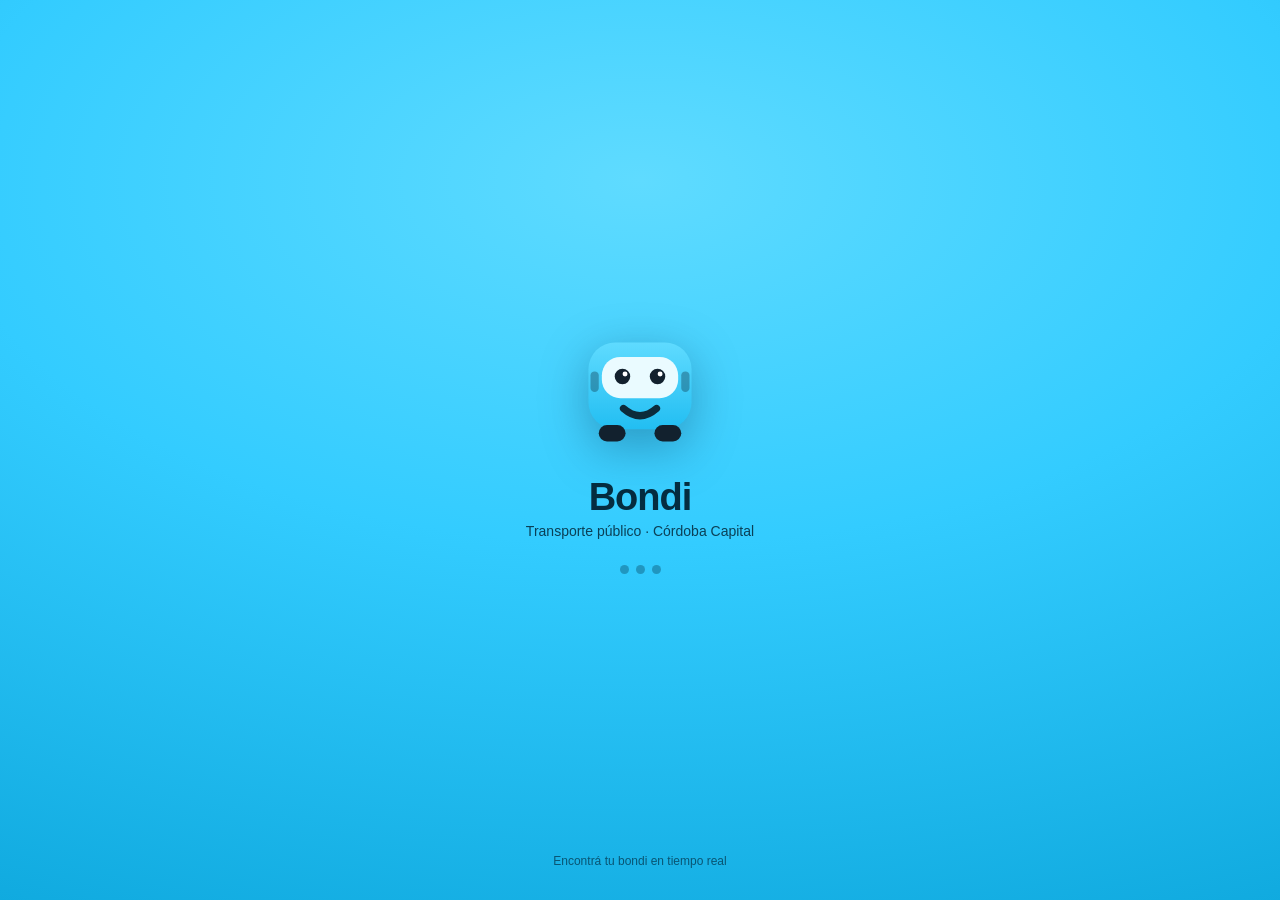
==== commit b1249f91: "fix: restaurar lineas especiales, mejorar tarjeta dir y X sin borrar ruta" ====
--- a/index.html
+++ b/index.html
@@ -16,7 +16,7 @@
 <link rel="preconnect" href="https://fonts.gstatic.com" crossorigin>
 <link href="https://fonts.googleapis.com/css2?family=Poppins:ital,wght@0,400;0,500;0,600;0,700;1,500&display=swap" rel="stylesheet">
 <link rel="stylesheet" href="vendor/leaflet.css">
-<link rel="stylesheet" href="style.css?v=189">
+<link rel="stylesheet" href="style.css?v=190">
 </head>
 <body>
 
@@ -336,10 +336,10 @@
 <div id="loader" class="hidden"><div class="spin"></div><span id="loaderTxt">Buscando líneas…</span></div>
 
 <script src="vendor/leaflet.js"></script>
-<script src="data.js?v=189"></script>
-<script src="core.js?v=189"></script>
-<script src="bici.js?v=189"></script>
-<script src="views.js?v=189"></script>
-<script src="main.js?v=189"></script>
+<script src="data.js?v=190"></script>
+<script src="core.js?v=190"></script>
+<script src="bici.js?v=190"></script>
+<script src="views.js?v=190"></script>
+<script src="main.js?v=190"></script>
 </body>
 </html>
--- a/style.css
+++ b/style.css
@@ -787,3 +787,6 @@
 
 .lc.fam{width:auto;min-width:58px;height:34px;border-radius:999px;font-size:12px;box-shadow:none;background:var(--blue-700)}
 .lc.fam.back{min-width:72px}
+
+#lcMap{transition:transform .3s ease}
+#lcMap.flip{transform:rotate(180deg)}
